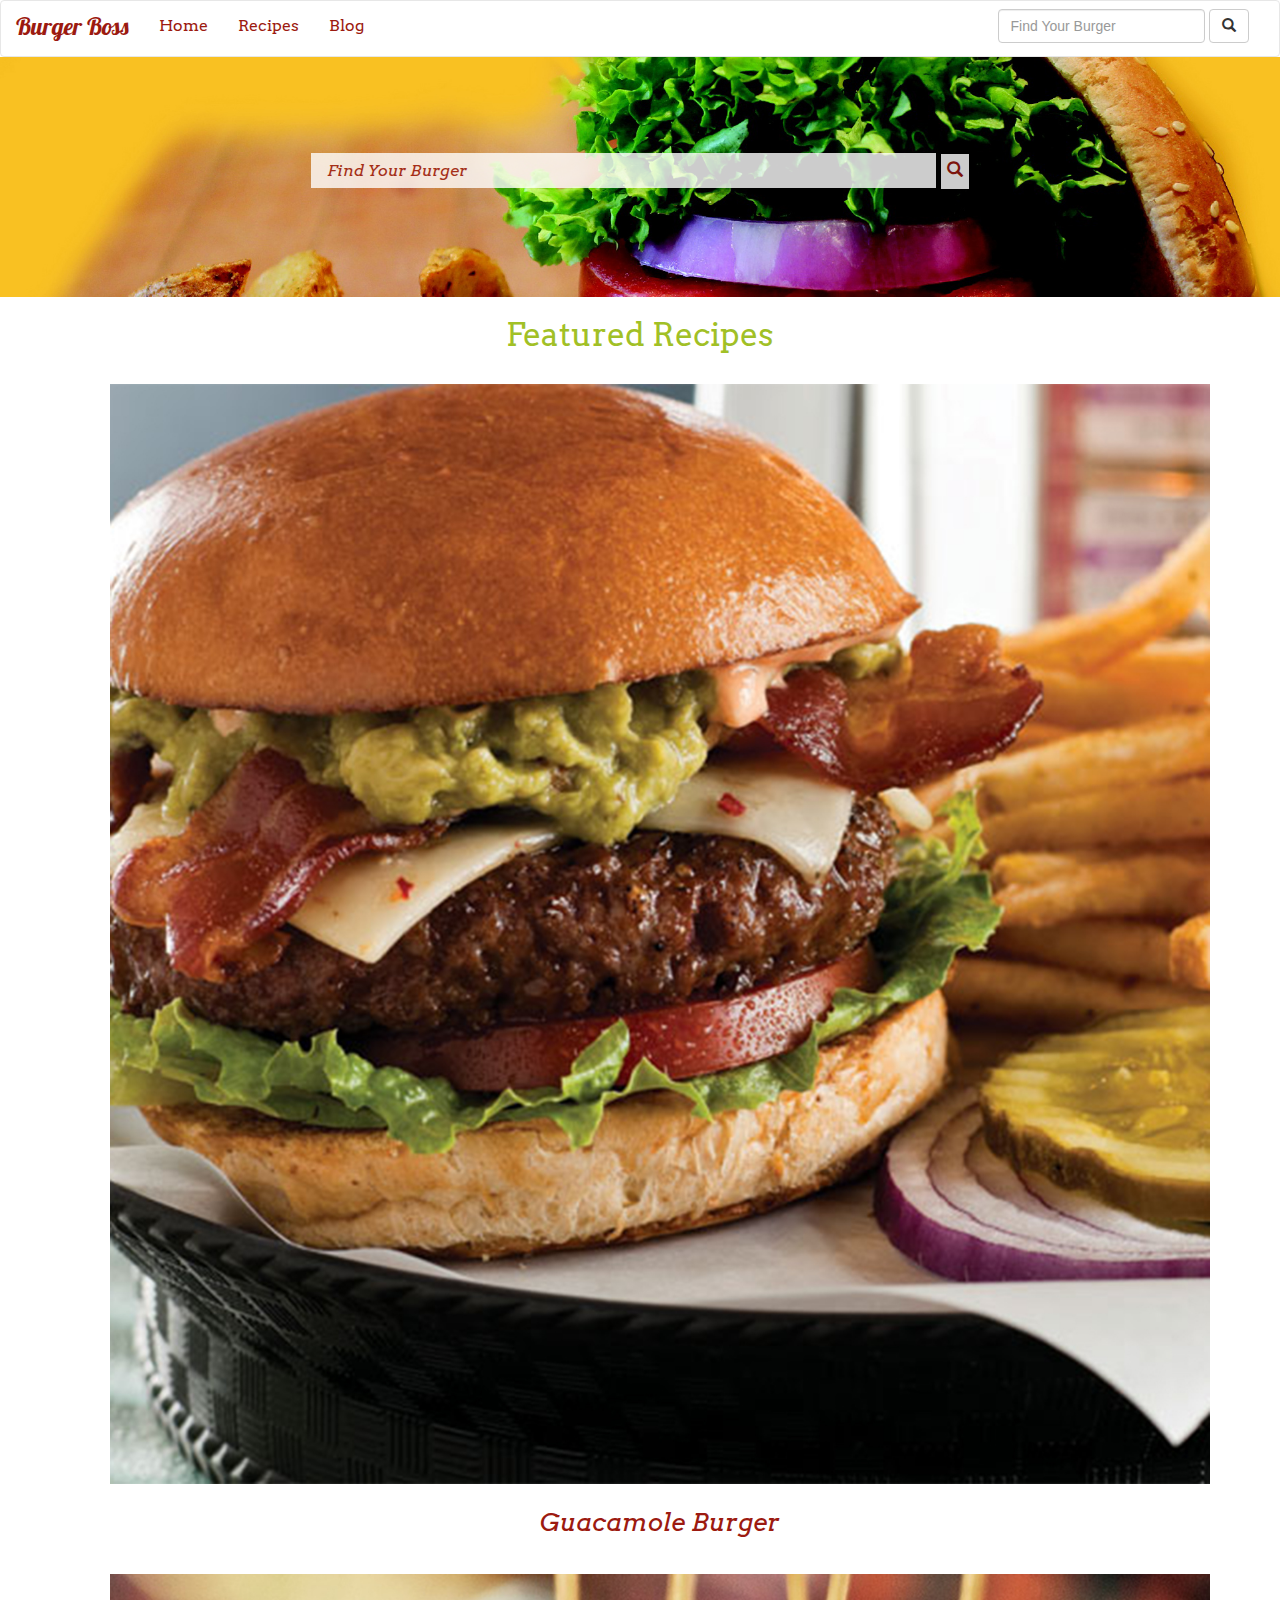
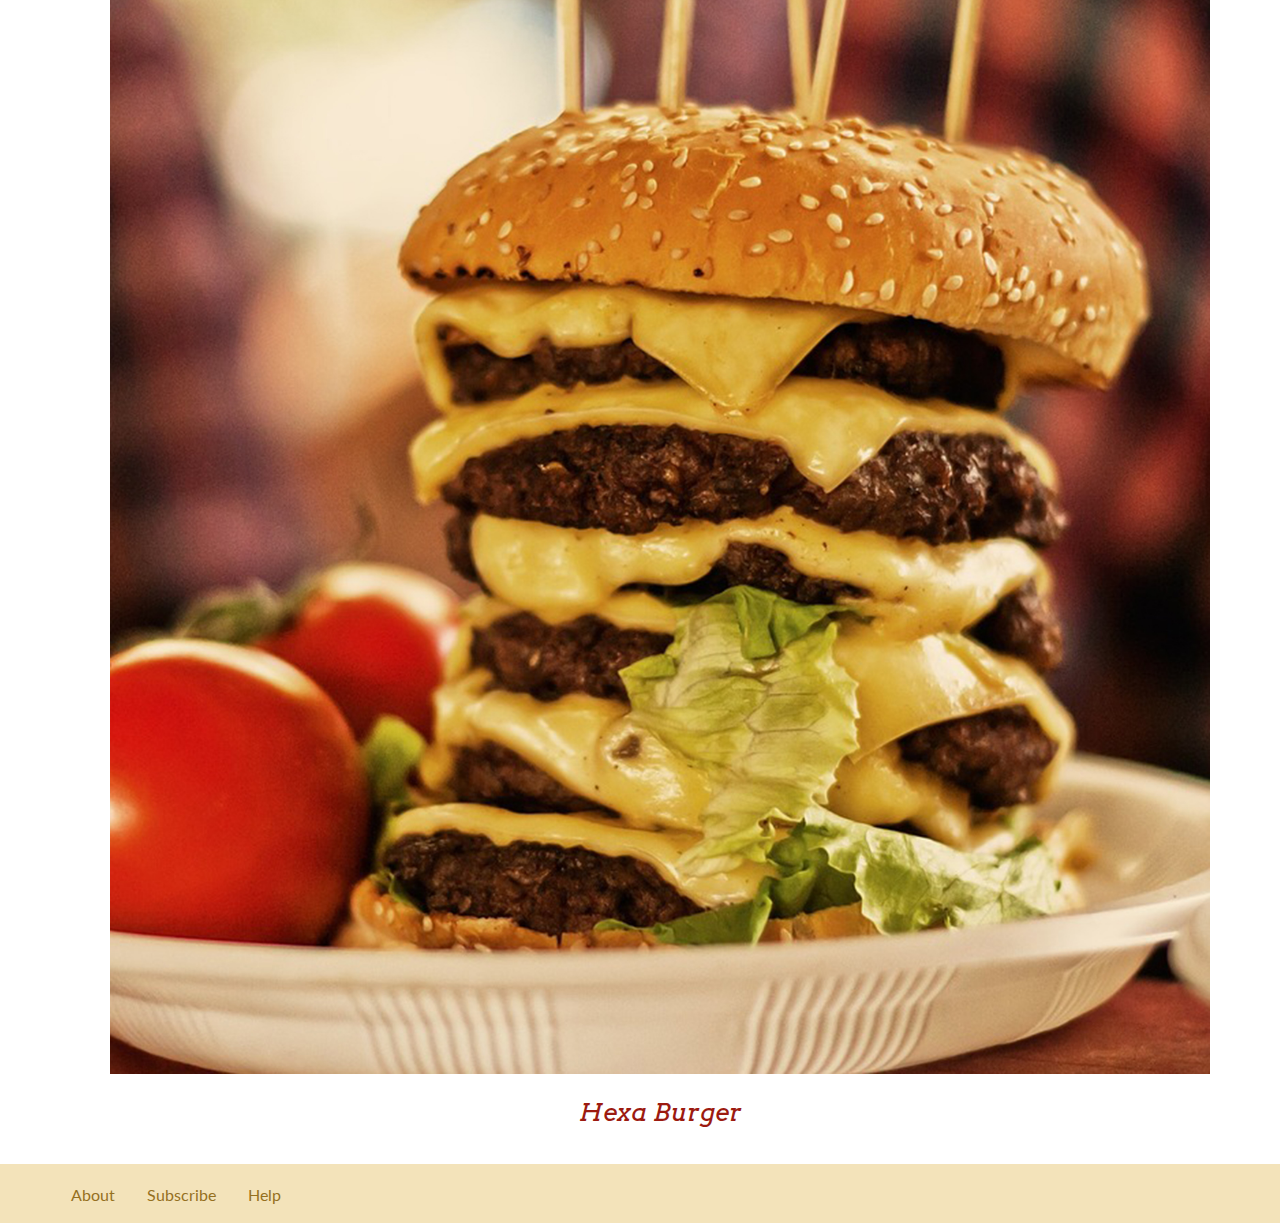
==== index.html @ adeb0386 "file move" ====
<!DOCTYPE HTML>
<!--[if IE 8]> <html class="ie8 ie_old" lang="en"> <![endif]-->
<!--[if gt IE 8]><!-->
<html lang="en">
<!--<![endif]-->

<head>
    <meta charset="UTF-8">
    <meta name="viewport" content="width=device-width, initial-scale=1.0">
    <title>Burger Boss</title>
    <link rel="stylesheet" href="https://maxcdn.bootstrapcdn.com/bootstrap/3.3.5/css/bootstrap.min.css">
    <link href='https://fonts.googleapis.com/css?family=Arvo:400,400italic,700|Lobster|Lato:400,400italic' rel='stylesheet' type='text/css'>
    <link type="text/css" rel="stylesheet" href="css/styles.css">
    <!--[if lt IE 9]>
  <script src="https://oss.maxcdn.com/html5shiv/3.7.2/html5shiv.min.js"></script>
  <script src="https://oss.maxcdn.com/respond/1.4.2/respond.min.js"></script>
<![endif]-->
</head>

<body>
    <nav class="navbar navbar-default">
        <div class="container-fluid">
            <!-- Brand and toggle get grouped for better mobile display -->
            <div class="navbar-header">
                <button type="button" class="navbar-toggle collapsed" data-toggle="collapse" data-target="#bs-example-navbar-collapse-1" aria-expanded="false">
                    <span class="sr-only">Toggle navigation</span>
                    <span class="icon-bar"></span>
                    <span class="icon-bar"></span>
                    <span class="icon-bar"></span>
                </button>
                <a class="navbar-brand logo" href="index.html">Burger Boss</a>
            </div>

            <!-- Collect the nav links, forms, and other content for toggling -->
            <div class="collapse navbar-collapse" id="bs-example-navbar-collapse-1">
                <ul class="nav navbar-nav">
                    <li><a href="index.html">Home</a></li>
                    <li><a href="recipes.html">Recipes</a></li>
                    <li><a href="#">Blog</a></li>
                </ul>
                <form class="navbar-form navbar-right" role="search">
                    <div class="form-group">
                        <input type="text" class="form-control col-xs-5" placeholder="Find Your Burger">
                    </div>
                    <button type="submit" class="btn btn-default"><i class="glyphicon glyphicon-search"></i></button>
                </form>
            </div>
            <!-- /.navbar-collapse -->
        </div>
        <!-- /.container-fluid -->
    </nav>



    <!--Large Search Box-->
    <header class="container-fluid">
        <div class="bigsearch">

            <form action="">
                <input type="text" name="search" class="" id="search" placeholder="Find Your Burger">
                <button type="submit"><i class="glyphicon glyphicon-search"></i></button>
            </form>
    </header>
    <!-- Close Large Search Box-->
    <!--Featured Recipes-->
    <article>
        <div class="container">
            <h1>Featured Recipes</h1>
            <div id="featured">
                <ul>
                    <li>
                        <a href="burger.html"><img src="images/guacamole.jpg" alt="Guacamole Burger" class="img-responsive">
                            <h3>Guacamole Burger</h3></a>
                    </li>
                    <li>
                        <a href="#"><img src="images/hexa.jpg" alt="Hexa Burger" class="img-responsive">
                            <h3>Hexa Burger</h3></a>
                    </li>
                </ul>
            </div>
    </article>
    <!--Close Featured Recipes-->

    <footer class="col-xs-12">
        <ul>
            <li><a href=" # ">About</a></li>
            <li><a href="# ">Subscribe</a></li>
            <li><a href="# ">Help</a></li>
        </ul>
    </footer>

    <!--Bootstrap Scripts-->
    <script src="https://ajax.googleapis.com/ajax/libs/jquery/1.11.3/jquery.min.js "></script>
    <script src="https://maxcdn.bootstrapcdn.com/bootstrap/3.3.5/js/bootstrap.min.js "></script>

</body>

</html>
---- css/styles.css ----
body {
    margin: 0 auto;
    font-size: 16px;
}

ul {
    padding-left: 0;
    font-family: 'Lato';
    color: #a1a1a1;
    padding-left: 40px;
}

li {
    list-style: none;
    margin-bottom: 0.3em;
}

ol {
    font-family: 'Lato';
    color: #a1a1a1;
}

ol li {
    list-style: decimal;
}


/*Start Index Styling */

header {
    background-image: url(../images/searchburger.jpg);
    background-size: cover;
    height: 15em;
}

#featured a {
    text-align: center;
}

#featured a:hover {
    color: #a1c026;
}

.bigsearch {
    text-align: center;
    padding-top: 6em;
}

.bigsearch input {
    font-style: italic;
    font-family: 'Arvo';
    padding-left: 1em;
    width: 50%;
    height: 2.2em;
    opacity: 0.8;
    border: none;
}

.bigsearch button {
    background: #ffffff;
    border: none;
    height: 2.2em;
    opacity: 0.8;
    color: #9c1a10;
}

#search::-webkit-input-placeholder {
    /* WebKit, Blink, Edge */
    color: #9c1a10;
}

#search:-moz-placeholder {
    /* Mozilla Firefox 4 to 18 */
    color: #9c1a10;
    opacity: 1;
}

#search::-moz-placeholder {
    /* Mozilla Firefox 19+ */
    color: #9c1a10;
    opacity: 1;
}

#search:-ms-input-placeholder {
    /* Internet Explorer 10-11 */
    color: #9c1a10;
}


/* End Index Styling */


/* Start Nav Styling */

nav {
    background-color: #ffffff !important;
    margin-bottom: 0px !important;
}

nav a {
    font-family: 'Arvo';
    color: #9c1a10 !important;
}

nav a:hover {
    color: #a1c026 !important;
}

.navbar-form {
    border: 0;
}

.logo {
    font-family: 'lobster';
    color: #9c1a10 !important;
    font-size: 1.5em;
}

.form-control {
    width: 70%;
}


/* End Nav Styling */


/* Start Type Styling */

p {
    font-family: 'Lato';
    color: #a1a1a1;
}

h1 {
    text-align: center;
    font-family: 'Arvo';
    color: #a1c026;
    font-size: 2em;
    margin-bottom: 1em;
}

h2 {
    font-family: 'Lobster';
    font-size: 2.3em;
    color: #a1c026;
    margin-top: 0.3em;
}

h3 {
    font-family: 'Arvo';
    font-style: italic;
    font-size: 1.3em;
    color: #9c1a10;
    margin-top: 1em;
    margin-bottom: 1.5em;
}

h4 {
    font-family: 'Arvo';
    font-weight: 700;
    color: #a1c026;
}

h5 {
    font-family: 'Arvo';
    color: #95701f;
}


/* End Type Styling */


/*Begin Burger Page Styling*/

.nav-tabs a {
    font-family: 'Arvo';
    color: #95701f;
}

#cook {
    margin-left: auto;
    width: 100%;
}

#cook ul li {
    list-style-type: disc;
}

#cook span {
    font-size: 3.5em;
    color: #a1c026;
}

#prep {
    width: 100%;
}

#prep span {
    float: left;
}

.rating img {
    width: 70%;
}

.description {
    margin-bottom: 4em;
}

table {
    margin-top: 1.5em;
}

td h4,
td p {
    margin: 0;
    padding: 0.3em;
}

#reviews input[type=text] {
    margin-top: 1em;
    width: 100%;
    height: 6em;
}

#reviews img {
    width: 20%;
}

input[type=submit] {
    float: right;
    border: none;
    border-bottom-right-radius: 5px;
    padding: 2%;
    font-family: 'Arvo';
    color: #ffffff;
    background-color: #a1c026;
}

input[type=reset] {
    float: right;
    border: none;
    border-right: 2px solid white;
    border-bottom-left-radius: 5px;
    padding: 2%;
    font-family: 'Arvo';
    color: #ffffff;
    background-color: #a1c026;
}


/*End Burger Page Styling*/


/*Begin All Recipe Styling*/

.recipe {
    padding: 0.6em;
    border: 1px solid #a1a1a1;
    height: 25em;
    float: left;
    margin-bottom: 5%;
}

.recipe img:nth-child(2) {
    width: 70%;
}


/*End All Recipe Styling*/

.more {
    border: none;
    border-radius: 5px;
    padding: 2%;
    font-family: 'Arvo';
    color: #ffffff;
    background-color: #a1c026;
    margin-top: 2em;
    margin-bottom: 2em;
}

#featured a {
    font-family: 'Arvo';
    font-weight: 400;
    font-size: 1.2em;
    color: #9c1a10;
    margin-bottom: 1.2em;
}

#featured img {
    margin-bottom: 0.4em;
}

footer {
    font-family: 'Lato';
    background-color: #f3e3ba;
    margin-right: auto;
    margin-left: auto;
}

footer a {
    font-size: 1em;
    color: #95701f;
    float: left;
    padding: 1em;
}


/* MEDIA QUERIES*/


/* Small devices (tablets, 768px and up) */

@media (min-width: 768px) {}


/* Medium devices (desktops, 992px and up) */

@media (min-width: 992px) {}
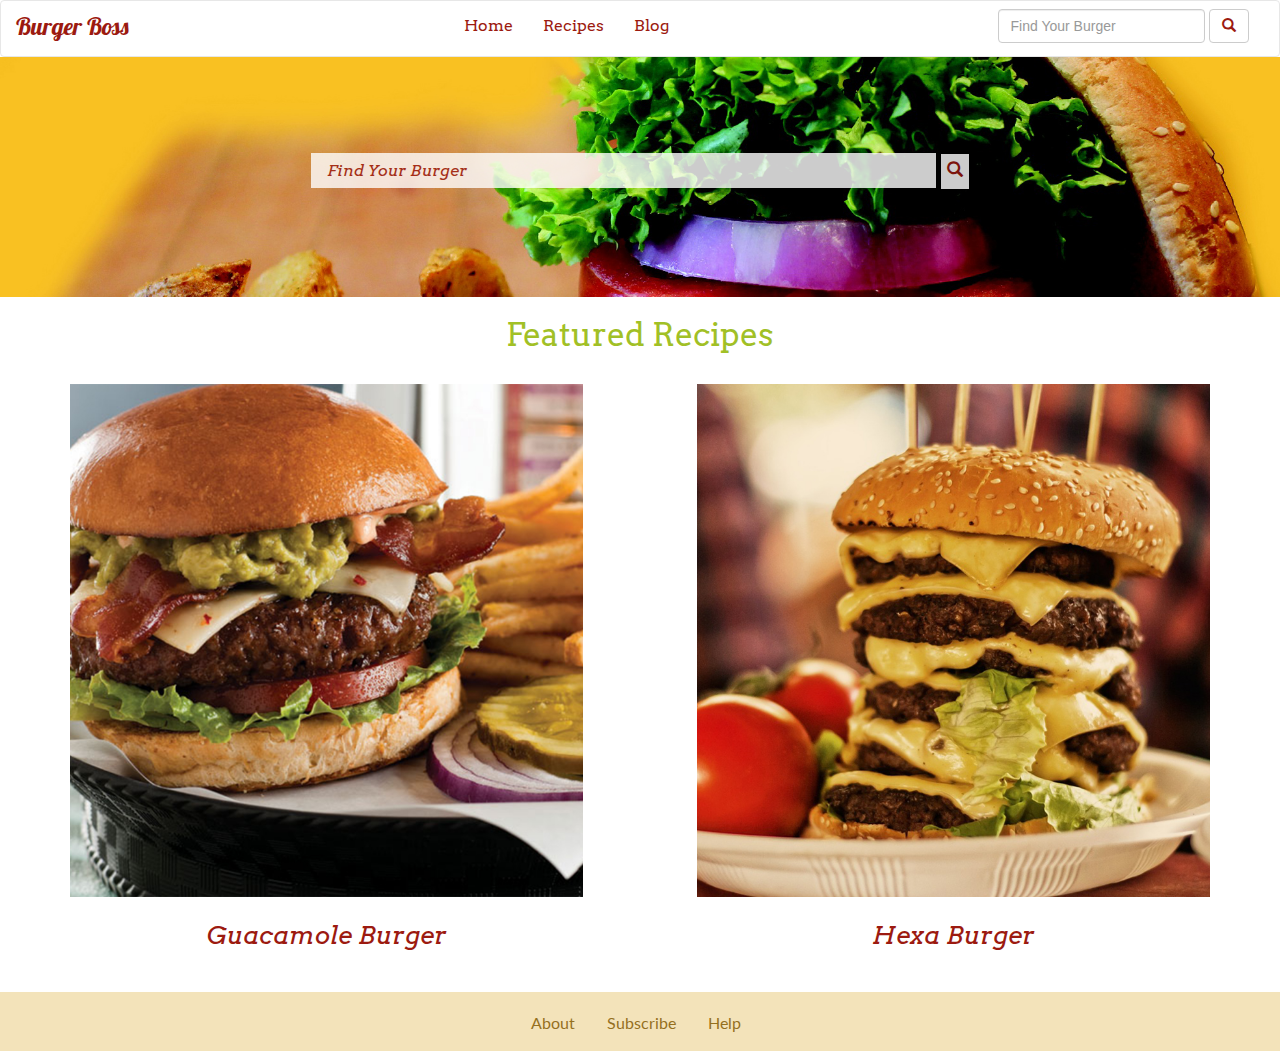
==== commit 1655f8c8: "validated pages" ====
--- a/index.html
+++ b/index.html
@@ -9,7 +9,7 @@
     <meta name="viewport" content="width=device-width, initial-scale=1.0">
     <title>Burger Boss</title>
     <link rel="stylesheet" href="https://maxcdn.bootstrapcdn.com/bootstrap/3.3.5/css/bootstrap.min.css">
-    <link href='https://fonts.googleapis.com/css?family=Arvo:400,400italic,700|Lobster|Lato:400,400italic' rel='stylesheet' type='text/css'>
+    <link href="https://fonts.googleapis.com/css?family=Arvo:400,400italic,700|Lobster|Lato:400,400italic" rel="stylesheet" type="text/css">
     <link type="text/css" rel="stylesheet" href="css/styles.css">
     <!--[if lt IE 9]>
   <script src="https://oss.maxcdn.com/html5shiv/3.7.2/html5shiv.min.js"></script>
@@ -38,7 +38,7 @@
                     <li><a href="recipes.html">Recipes</a></li>
                     <li><a href="#">Blog</a></li>
                 </ul>
-                <form class="navbar-form navbar-right" role="search">
+                <form class="navbar-form navbar-right" action="results.html">
                     <div class="form-group">
                         <input type="text" class="form-control col-xs-5" placeholder="Find Your Burger">
                     </div>
@@ -56,10 +56,11 @@
     <header class="container-fluid">
         <div class="bigsearch">
 
-            <form action="">
+            <form action="results.html">
                 <input type="text" name="search" class="" id="search" placeholder="Find Your Burger">
                 <button type="submit"><i class="glyphicon glyphicon-search"></i></button>
             </form>
+        </div>
     </header>
     <!-- Close Large Search Box-->
     <!--Featured Recipes-->
@@ -78,6 +79,7 @@
                     </li>
                 </ul>
             </div>
+        </div>
     </article>
     <!--Close Featured Recipes-->
 
--- a/css/styles.css
+++ b/css/styles.css
@@ -1,320 +1,363 @@
-body {
-    margin: 0 auto;
-    font-size: 16px;
-}
-
-ul {
-    padding-left: 0;
-    font-family: 'Lato';
-    color: #a1a1a1;
-    padding-left: 40px;
-}
-
-li {
-    list-style: none;
-    margin-bottom: 0.3em;
-}
-
-ol {
-    font-family: 'Lato';
-    color: #a1a1a1;
-}
-
-ol li {
-    list-style: decimal;
-}
-
-
-/*Start Index Styling */
-
-header {
-    background-image: url(../images/searchburger.jpg);
-    background-size: cover;
-    height: 15em;
-}
-
-#featured a {
-    text-align: center;
-}
-
-#featured a:hover {
-    color: #a1c026;
-}
-
-.bigsearch {
-    text-align: center;
-    padding-top: 6em;
-}
-
-.bigsearch input {
-    font-style: italic;
-    font-family: 'Arvo';
-    padding-left: 1em;
-    width: 50%;
-    height: 2.2em;
-    opacity: 0.8;
-    border: none;
-}
-
-.bigsearch button {
-    background: #ffffff;
-    border: none;
-    height: 2.2em;
-    opacity: 0.8;
-    color: #9c1a10;
-}
-
-#search::-webkit-input-placeholder {
-    /* WebKit, Blink, Edge */
-    color: #9c1a10;
-}
-
-#search:-moz-placeholder {
-    /* Mozilla Firefox 4 to 18 */
-    color: #9c1a10;
-    opacity: 1;
-}
-
-#search::-moz-placeholder {
-    /* Mozilla Firefox 19+ */
-    color: #9c1a10;
-    opacity: 1;
-}
-
-#search:-ms-input-placeholder {
-    /* Internet Explorer 10-11 */
-    color: #9c1a10;
-}
-
-
-/* End Index Styling */
-
-
-/* Start Nav Styling */
-
-nav {
-    background-color: #ffffff !important;
-    margin-bottom: 0px !important;
-}
-
-nav a {
-    font-family: 'Arvo';
-    color: #9c1a10 !important;
-}
-
-nav a:hover {
-    color: #a1c026 !important;
-}
-
-.navbar-form {
-    border: 0;
-}
-
-.logo {
-    font-family: 'lobster';
-    color: #9c1a10 !important;
-    font-size: 1.5em;
-}
-
-.form-control {
-    width: 70%;
-}
-
-
-/* End Nav Styling */
-
-
-/* Start Type Styling */
-
-p {
-    font-family: 'Lato';
-    color: #a1a1a1;
-}
-
-h1 {
-    text-align: center;
-    font-family: 'Arvo';
-    color: #a1c026;
-    font-size: 2em;
-    margin-bottom: 1em;
-}
-
-h2 {
-    font-family: 'Lobster';
-    font-size: 2.3em;
-    color: #a1c026;
-    margin-top: 0.3em;
-}
-
-h3 {
-    font-family: 'Arvo';
-    font-style: italic;
-    font-size: 1.3em;
-    color: #9c1a10;
-    margin-top: 1em;
-    margin-bottom: 1.5em;
-}
-
-h4 {
-    font-family: 'Arvo';
-    font-weight: 700;
-    color: #a1c026;
-}
-
-h5 {
-    font-family: 'Arvo';
-    color: #95701f;
-}
-
-
-/* End Type Styling */
-
-
-/*Begin Burger Page Styling*/
-
-.nav-tabs a {
-    font-family: 'Arvo';
-    color: #95701f;
-}
-
-#cook {
-    margin-left: auto;
-    width: 100%;
-}
-
-#cook ul li {
-    list-style-type: disc;
-}
-
-#cook span {
-    font-size: 3.5em;
-    color: #a1c026;
-}
-
-#prep {
-    width: 100%;
-}
-
-#prep span {
-    float: left;
-}
-
-.rating img {
-    width: 70%;
-}
-
-.description {
-    margin-bottom: 4em;
-}
-
-table {
-    margin-top: 1.5em;
-}
-
-td h4,
-td p {
-    margin: 0;
-    padding: 0.3em;
-}
-
-#reviews input[type=text] {
-    margin-top: 1em;
-    width: 100%;
-    height: 6em;
-}
-
-#reviews img {
-    width: 20%;
-}
-
-input[type=submit] {
-    float: right;
-    border: none;
-    border-bottom-right-radius: 5px;
-    padding: 2%;
-    font-family: 'Arvo';
-    color: #ffffff;
-    background-color: #a1c026;
-}
-
-input[type=reset] {
-    float: right;
-    border: none;
-    border-right: 2px solid white;
-    border-bottom-left-radius: 5px;
-    padding: 2%;
-    font-family: 'Arvo';
-    color: #ffffff;
-    background-color: #a1c026;
-}
-
-
-/*End Burger Page Styling*/
-
-
-/*Begin All Recipe Styling*/
-
-.recipe {
-    padding: 0.6em;
-    border: 1px solid #a1a1a1;
-    height: 25em;
-    float: left;
-    margin-bottom: 5%;
-}
-
-.recipe img:nth-child(2) {
-    width: 70%;
-}
-
-
-/*End All Recipe Styling*/
-
-.more {
-    border: none;
-    border-radius: 5px;
-    padding: 2%;
-    font-family: 'Arvo';
-    color: #ffffff;
-    background-color: #a1c026;
-    margin-top: 2em;
-    margin-bottom: 2em;
-}
-
-#featured a {
-    font-family: 'Arvo';
-    font-weight: 400;
-    font-size: 1.2em;
-    color: #9c1a10;
-    margin-bottom: 1.2em;
-}
-
-#featured img {
-    margin-bottom: 0.4em;
-}
-
-footer {
-    font-family: 'Lato';
-    background-color: #f3e3ba;
-    margin-right: auto;
-    margin-left: auto;
-}
-
-footer a {
-    font-size: 1em;
-    color: #95701f;
-    float: left;
-    padding: 1em;
-}
-
-
-/* MEDIA QUERIES*/
-
-
-/* Small devices (tablets, 768px and up) */
-
-@media (min-width: 768px) {}
-
-
-/* Medium devices (desktops, 992px and up) */
-
-@media (min-width: 992px) {}+    body {
+        margin: 0 auto;
+        font-size: 16px;
+    }
+    
+    ul {
+        padding-left: 0;
+        font-family: 'Lato';
+        color: #a1a1a1;
+    }
+    
+    li {
+        list-style: none;
+        margin-bottom: 0.3em;
+    }
+    
+    ol {
+        font-family: 'Lato';
+        color: #a1a1a1;
+    }
+    
+    ol li {
+        list-style: decimal;
+    }
+    /*Start Index Styling */
+    
+    header {
+        background-image: url(../images/searchburger.jpg);
+        background-size: cover;
+        height: 15em;
+    }
+    
+    #featured a {
+        text-align: center;
+    }
+    
+    #featured a:hover {
+        color: #a1c026;
+    }
+    
+    a:hover {
+        color: #a1c026;
+    }
+    
+    .bigsearch {
+        text-align: center;
+        padding-top: 6em;
+    }
+    
+    .bigsearch input {
+        font-style: italic;
+        font-family: 'Arvo';
+        padding-left: 1em;
+        width: 50%;
+        height: 2.2em;
+        opacity: 0.8;
+        border: none;
+    }
+    
+    .bigsearch button {
+        background: #ffffff;
+        border: none;
+        height: 2.2em;
+        opacity: 0.8;
+        color: #9c1a10;
+    }
+    
+    #search::-webkit-input-placeholder {
+        /* WebKit, Blink, Edge */
+        color: #9c1a10;
+    }
+    
+    #search:-moz-placeholder {
+        /* Mozilla Firefox 4 to 18 */
+        color: #9c1a10;
+        opacity: 1;
+    }
+    
+    #search::-moz-placeholder {
+        /* Mozilla Firefox 19+ */
+        color: #9c1a10;
+        opacity: 1;
+    }
+    
+    #search:-ms-input-placeholder {
+        /* Internet Explorer 10-11 */
+        color: #9c1a10;
+    }
+    
+    .glyphicon-search {
+        color: #9c1a10;
+    }
+    /* End Index Styling */
+    /* Start Nav Styling */
+    
+    nav {
+        background-color: #ffffff !important;
+        margin-bottom: 0px !important;
+    }
+    
+    nav a {
+        font-family: 'Arvo';
+        color: #9c1a10 !important;
+    }
+    
+    nav a:hover {
+        color: #a1c026 !important;
+    }
+    
+    .navbar-form {
+        border: 0;
+    }
+    
+    .logo {
+        font-family: 'lobster';
+        color: #9c1a10 !important;
+        font-size: 1.5em;
+    }
+    
+    .form-control {
+        width: 70%;
+    }
+    /* End Nav Styling */
+    /* Start Type Styling */
+    
+    p {
+        font-family: 'Lato';
+        color: #a1a1a1;
+    }
+    
+    h1 {
+        text-align: center;
+        font-family: 'Arvo';
+        color: #a1c026;
+        font-size: 2em;
+        margin-bottom: 1em;
+    }
+    
+    h2 {
+        font-family: 'Lobster';
+        font-size: 2.3em;
+        color: #a1c026;
+        margin-top: 0.3em;
+    }
+    
+    h3 {
+        font-family: 'Arvo';
+        font-style: italic;
+        font-size: 1.3em;
+        color: #9c1a10;
+        margin-top: 1em;
+        margin-bottom: 1.5em;
+    }
+    
+    h4 {
+        font-family: 'Arvo';
+        font-weight: 700;
+        color: #a1c026;
+    }
+    
+    h5 {
+        font-family: 'Arvo';
+        color: #95701f;
+    }
+    /* End Type Styling */
+    /*Begin Burger Page Styling*/
+    
+    .nav-tabs a {
+        font-family: 'Arvo';
+        color: #95701f;
+    }
+    
+    #cook {
+        margin-left: auto;
+        width: 100%;
+    }
+    
+    #cook ul {
+        padding-left: 40px;
+    }
+    
+    #cook ul li {
+        list-style-type: disc;
+    }
+    
+    #cook span {
+        font-size: 3.5em;
+        color: #a1c026;
+    }
+    
+    #prep {
+        width: 100%;
+    }
+    
+    #prep span {
+        float: left;
+    }
+    
+    .rating img {
+        width: 70%;
+    }
+    
+    .description {
+        margin-bottom: 4em;
+    }
+    
+    table {
+        margin-top: 1.5em;
+    }
+    
+    td h4,
+    td p {
+        margin: 0;
+        padding: 0.3em;
+    }
+    
+    #reviews input[type=text] {
+        margin-top: 1em;
+        width: 100%;
+        height: 6em;
+    }
+    
+    #reviews img {
+        width: 20%;
+    }
+    
+    input[type=submit] {
+        float: right;
+        border: none;
+        border-bottom-right-radius: 5px;
+        padding: 2%;
+        font-family: 'Arvo';
+        color: #ffffff;
+        background-color: #a1c026;
+    }
+    
+    input[type=reset] {
+        float: right;
+        border: none;
+        border-right: 2px solid white;
+        border-bottom-left-radius: 5px;
+        padding: 2%;
+        font-family: 'Arvo';
+        color: #ffffff;
+        background-color: #a1c026;
+    }
+    
+    .toggles {
+        float: left;
+        margin-top: 1em;
+    }
+    /*End Burger Page Styling*/
+    /*Begin All Recipe Styling*/
+    
+    .recipe {
+        padding: 1em;
+        border: 1px solid #a1a1a1;
+        float: left;
+        margin-bottom: 5%;
+    }
+    
+    .recipe img:nth-child(3) {
+        margin-bottom: 0.5em;
+        max-width: 30%;
+    }
+    
+    .recipe h3 {
+        margin-top: 0.5em;
+        margin-bottom: 0.5em;
+    }
+    /*End All Recipe Styling*/
+    
+    .more {
+        border: none;
+        border-radius: 5px;
+        padding: 2%;
+        font-family: 'Arvo';
+        color: #ffffff;
+        background-color: #a1c026;
+        margin-top: 2em;
+        margin-bottom: 2em;
+    }
+    
+    #featured a {
+        font-family: 'Arvo';
+        font-weight: 400;
+        font-size: 1.2em;
+        color: #9c1a10;
+        margin-bottom: 1.2em;
+    }
+    
+    #featured img {
+        margin-bottom: 0.4em;
+    }
+    
+    footer {
+        font-family: 'Lato';
+        background-color: #f3e3ba;
+    }
+    
+    footer ul {
+        margin-left: 40%;
+    }
+    
+    footer a {
+        font-size: 1em;
+        color: #95701f;
+        float: left;
+        padding: 1em;
+    }
+    
+    .sort {
+        text-align: right;
+        font-size: 1.5em;
+        margin-right: 1.2em;
+    }
+    
+    .results {
+        width: 85%;
+        margin-right: 0;
+        float: left;
+    }
+    /* MEDIA QUERIES*/
+    /* Small devices (tablets, 768px and up) */
+    
+    @media (min-width: 768px) {
+        #featured li {
+            width: 45%;
+            float: left;
+        }
+        #featured li:nth-child(2) {
+            margin-left: 10%;
+        }
+        .recipe {
+            width: 30%;
+            margin-right: 3%;
+            height: 27em;
+        }
+        .nav {
+            margin-left: 10%;
+        }
+        .toggles ul {
+            margin-left: 0 !important;
+        }
+        .rating img {
+            max-width: 40%;
+        }
+        .recipe img:nth-child(3) {
+            max-width: 40%;
+        }
+    }
+    /* Medium devices (desktops, 992px and up) */
+    
+    @media (min-width: 992px) {
+        .recipe {
+            width: 22.5%;
+            margin-right: 2.5%;
+            margin-bottom: 2em;
+        }
+        .nav {
+            margin-left: 25%;
+        }
+    }